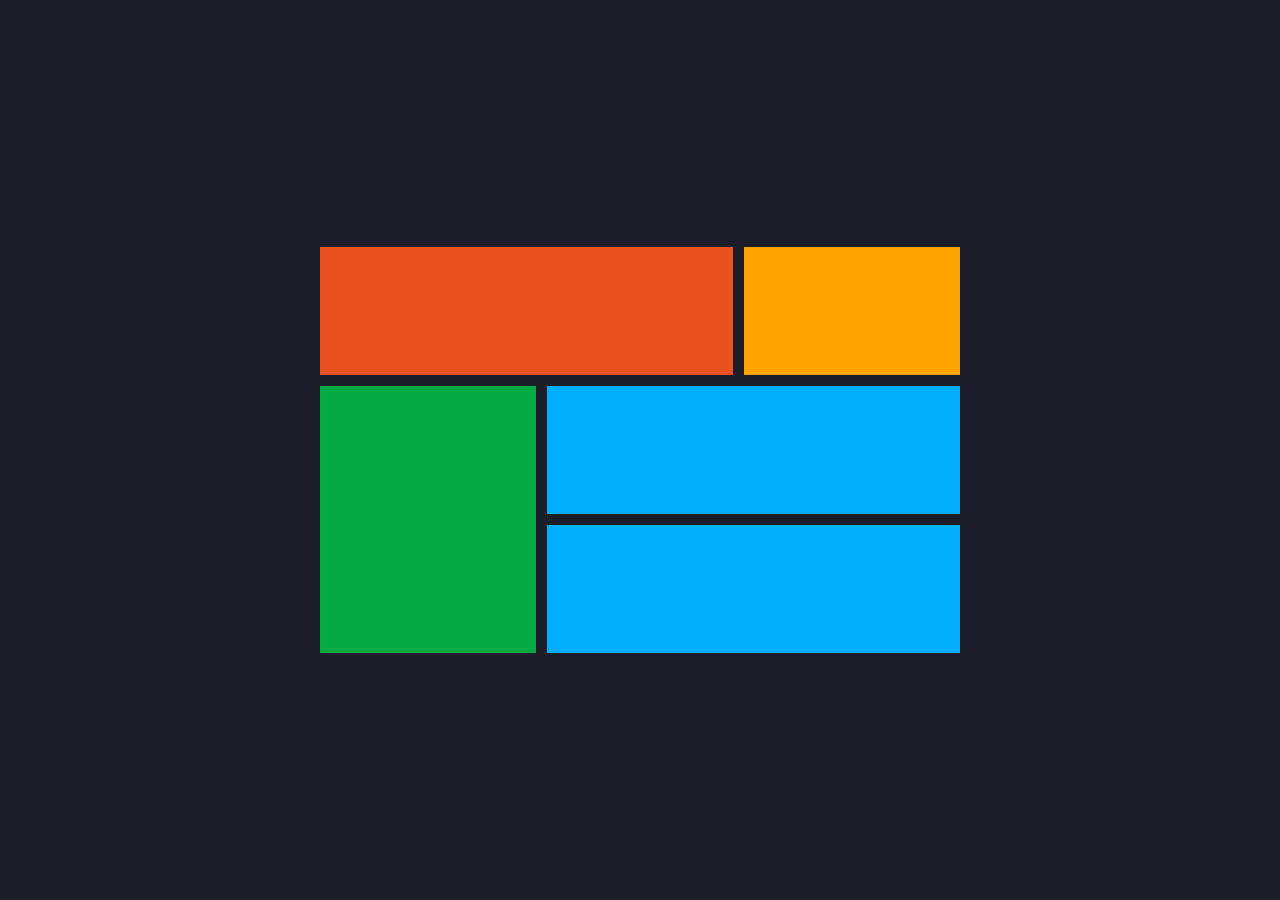
==== grid.html @ 192b62f1 "initial commit" ====
<!DOCTYPE html>
<html lang="en">
  <head>
    <meta charset="UTF-8" />
    <meta http-equiv="X-UA-Compatible" content="IE=edge" />
    <meta name="viewport" content="width=device-width, initial-scale=1.0" />
    <title>Grid Box Task</title>
    <link rel="stylesheet" href="grid.css" />
  </head>
  <body>
    <main>
      <div class="item-a"></div>
      <div class="item-b"></div>
      <div class="item-c"></div>
      <div class="item-d"></div>
      <div class="item-e"></div>
    </main>
  </body>
</html>
---- grid.css ----
* {
  margin: 0;
  padding: 0;
}

body {
  background-color: #1b1d28;
  display: flex;
  place-items: center;
  height: 100vh;
}

main {
  display: grid;
  grid-template-areas:
    "a a a b"
    /* "a a a b" */
    "c d d d"
    "c e e e";
  gap: 11px;
  width: 50%;
  margin: auto;
}

main div {
  padding: 4em;
  text-align: center;
}

.item-a {
  background-color: #ea5120;
  grid-area: a;
}

.item-b {
  background-color: #fea400;
  grid-area: b;
}

.item-c {
  background-color: #04aa43;
  grid-area: c;
}

.item-d {
  background-color: #01aefd;
  grid-area: d;
}

.item-e {
  background-color: #01aefd;
  grid-area: e;
}
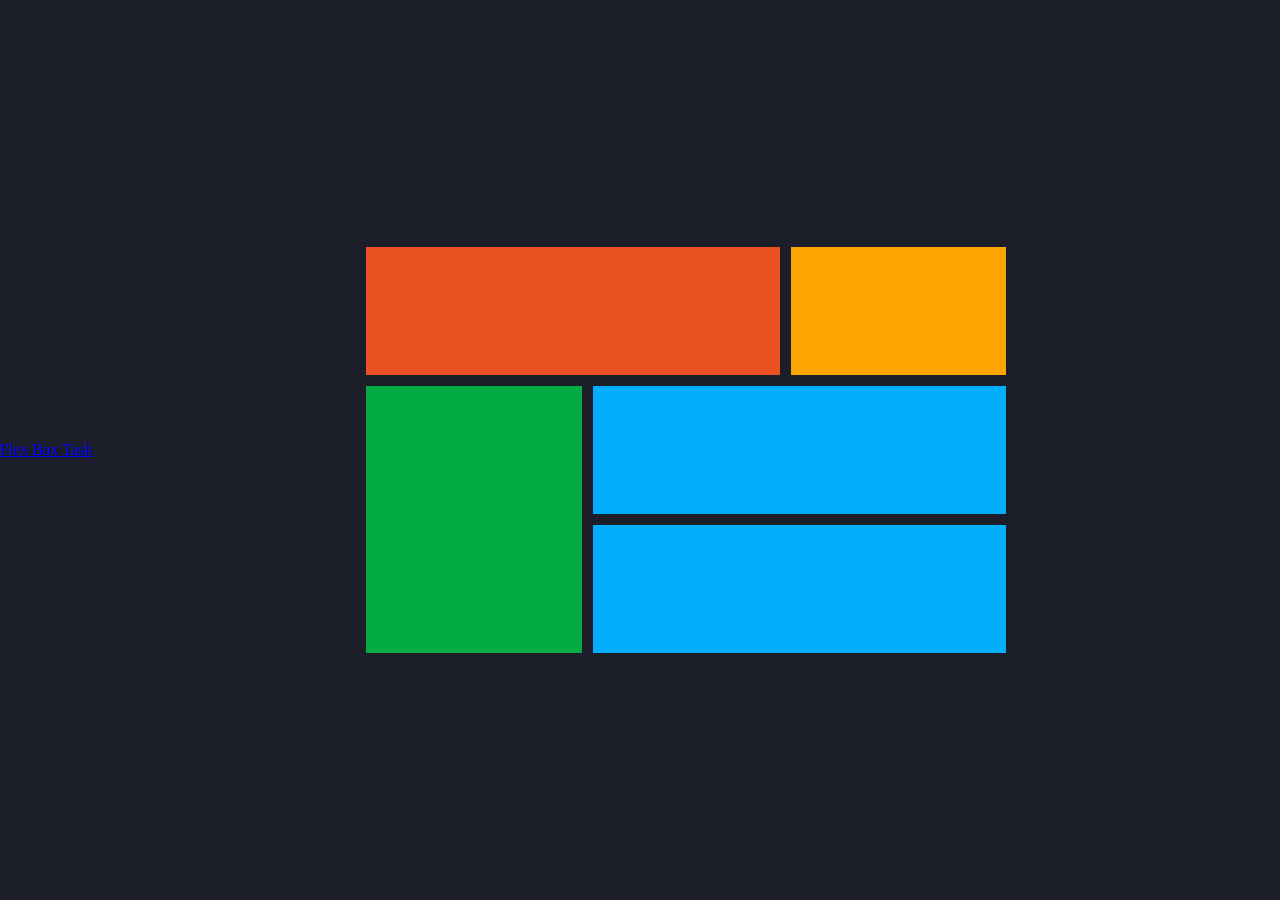
==== commit e5c54cbb: "Add files via upload" ====
--- a/grid.html
+++ b/grid.html
@@ -1,19 +1,22 @@
-<!DOCTYPE html>
-<html lang="en">
-  <head>
-    <meta charset="UTF-8" />
-    <meta http-equiv="X-UA-Compatible" content="IE=edge" />
-    <meta name="viewport" content="width=device-width, initial-scale=1.0" />
-    <title>Grid Box Task</title>
-    <link rel="stylesheet" href="grid.css" />
-  </head>
-  <body>
-    <main>
-      <div class="item-a"></div>
-      <div class="item-b"></div>
-      <div class="item-c"></div>
-      <div class="item-d"></div>
-      <div class="item-e"></div>
-    </main>
-  </body>
-</html>
+<!DOCTYPE html>
+<html lang="en">
+  <head>
+    <meta charset="UTF-8" />
+    <meta http-equiv="X-UA-Compatible" content="IE=edge" />
+    <meta name="viewport" content="width=device-width, initial-scale=1.0" />
+    <title>Grid Box Task</title>
+    <link rel="stylesheet" href="grid.css" />
+  </head>
+  <body>
+    <nav>
+      <a href="index.html">Flex Box Task</a>
+    </nav>
+    <main>
+      <div class="item-a"></div>
+      <div class="item-b"></div>
+      <div class="item-c"></div>
+      <div class="item-d"></div>
+      <div class="item-e"></div>
+    </main>
+  </body>
+</html>
--- a/grid.css
+++ b/grid.css
@@ -1,53 +1,53 @@
-* {
-  margin: 0;
-  padding: 0;
-}
-
-body {
-  background-color: #1b1d28;
-  display: flex;
-  place-items: center;
-  height: 100vh;
-}
-
-main {
-  display: grid;
-  grid-template-areas:
-    "a a a b"
-    /* "a a a b" */
-    "c d d d"
-    "c e e e";
-  gap: 11px;
-  width: 50%;
-  margin: auto;
-}
-
-main div {
-  padding: 4em;
-  text-align: center;
-}
-
-.item-a {
-  background-color: #ea5120;
-  grid-area: a;
-}
-
-.item-b {
-  background-color: #fea400;
-  grid-area: b;
-}
-
-.item-c {
-  background-color: #04aa43;
-  grid-area: c;
-}
-
-.item-d {
-  background-color: #01aefd;
-  grid-area: d;
-}
-
-.item-e {
-  background-color: #01aefd;
-  grid-area: e;
-}
+* {
+  margin: 0;
+  padding: 0;
+}
+
+body {
+  background-color: #1b1d28;
+  display: flex;
+  place-items: center;
+  height: 100vh;
+}
+
+main {
+  display: grid;
+  grid-template-areas:
+    "a a a b"
+    /* "a a a b" */
+    "c d d d"
+    "c e e e";
+  gap: 11px;
+  width: 50%;
+  margin: auto;
+}
+
+main div {
+  padding: 4em;
+  text-align: center;
+}
+
+.item-a {
+  background-color: #ea5120;
+  grid-area: a;
+}
+
+.item-b {
+  background-color: #fea400;
+  grid-area: b;
+}
+
+.item-c {
+  background-color: #04aa43;
+  grid-area: c;
+}
+
+.item-d {
+  background-color: #01aefd;
+  grid-area: d;
+}
+
+.item-e {
+  background-color: #01aefd;
+  grid-area: e;
+}
